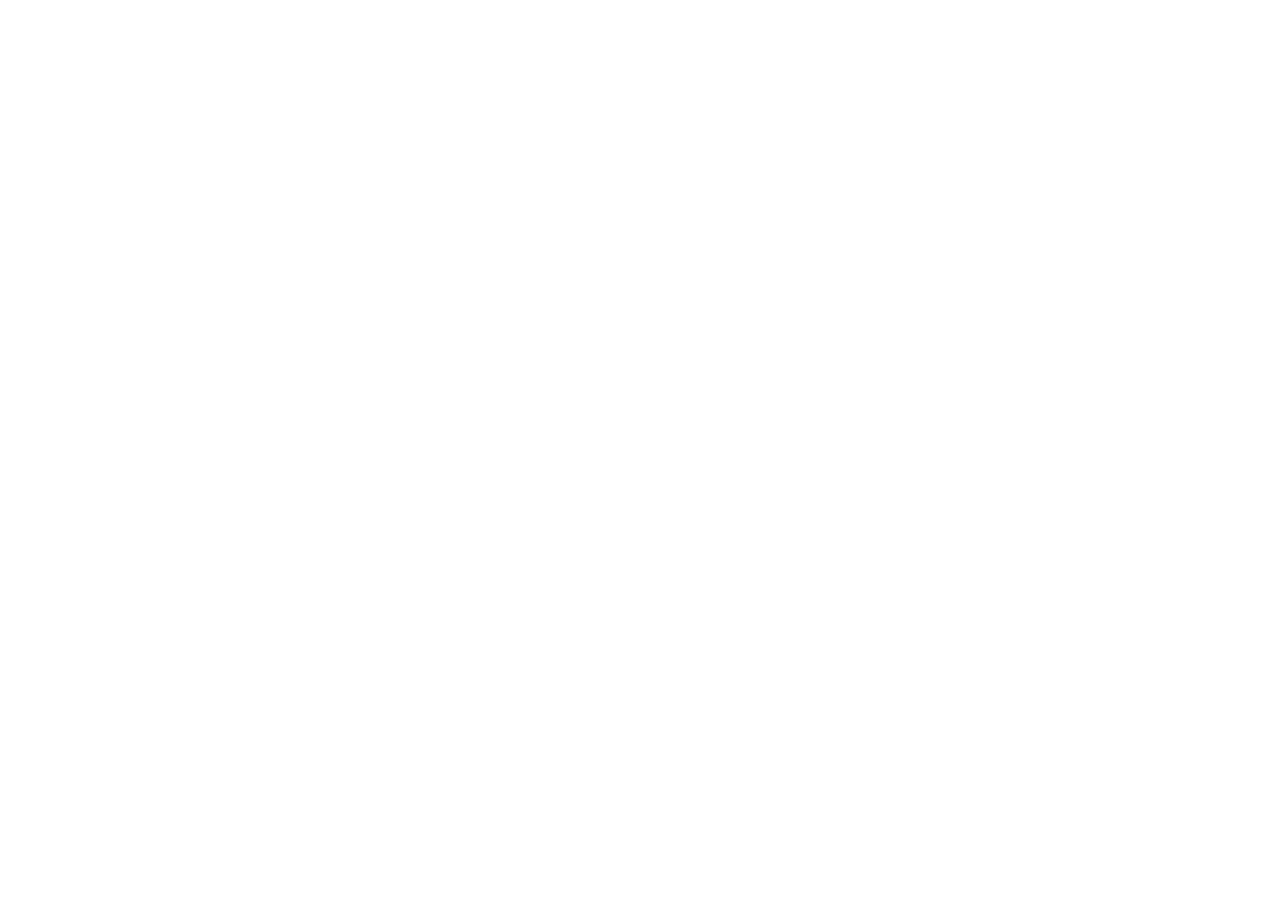
==== Calculator/index.html @ 7d01bcc4 "Added some extra feature Like Facebook Like button" ====
<!DOCTYPE html>
<html lang="en">
<head>
    <meta charset="UTF-8">
    <meta name="viewport" content="width=device-width, initial-scale=1.0">
    <title>Document</title>
    <link rel="stylesheet" href="style.css">
</head>
<body>
    <script src="script.js"></script>
</body>
</html>
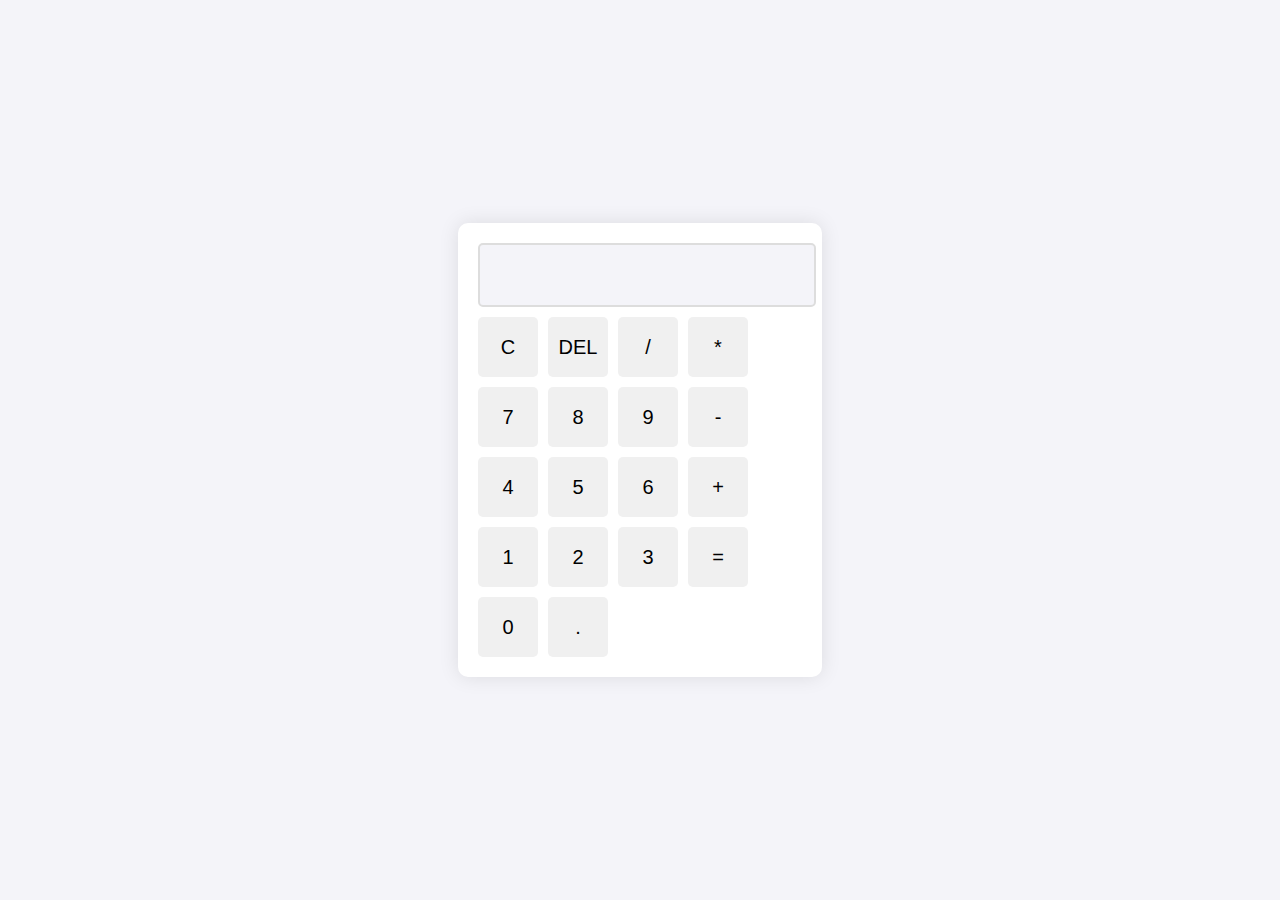
==== commit eaf0e2b4: "Add a Calculator Practice" ====
--- a/Calculator/index.html
+++ b/Calculator/index.html
@@ -3,10 +3,39 @@
 <head>
     <meta charset="UTF-8">
     <meta name="viewport" content="width=device-width, initial-scale=1.0">
-    <title>Document</title>
+    <title>Simple Calculator</title>
     <link rel="stylesheet" href="style.css">
 </head>
 <body>
+    <div class="calculator">
+        <input type="text" id="result" disabled />
+
+        <div class="buttons">
+            <button onclick="clearDisplay()">C</button>
+            <button onclick="deleteLast()">DEL</button>
+            <button onclick="appendToDisplay('/')">/</button>
+            <button onclick="appendToDisplay('*')">*</button>
+
+            <button onclick="appendToDisplay('7')">7</button>
+            <button onclick="appendToDisplay('8')">8</button>
+            <button onclick="appendToDisplay('9')">9</button>
+            <button onclick="appendToDisplay('-')">-</button>
+
+            <button onclick="appendToDisplay('4')">4</button>
+            <button onclick="appendToDisplay('5')">5</button>
+            <button onclick="appendToDisplay('6')">6</button>
+            <button onclick="appendToDisplay('+')">+</button>
+
+            <button onclick="appendToDisplay('1')">1</button>
+            <button onclick="appendToDisplay('2')">2</button>
+            <button onclick="appendToDisplay('3')">3</button>
+            <button onclick="calculate()">=</button>
+
+            <button onclick="appendToDisplay('0')">0</button>
+            <button onclick="appendToDisplay('.')">.</button>
+        </div>
+    </div>
+
     <script src="script.js"></script>
 </body>
-</html>+</html>
--- a/Calculator/style.css
+++ b/Calculator/style.css
@@ -0,0 +1,54 @@
+body {
+    font-family: Arial, sans-serif;
+    display: flex;
+    justify-content: center;
+    align-items: center;
+    height: 100vh;
+    margin: 0;
+    background-color: #f4f4f9;
+}
+
+.calculator {
+    display: inline-block;
+    padding: 20px;
+    background-color: white;
+    border-radius: 10px;
+    box-shadow: 0px 0px 20px rgba(0, 0, 0, 0.1);
+}
+
+#result {
+    width: 100%;
+    height: 50px;
+    text-align: right;
+    margin-bottom: 10px;
+    font-size: 24px;
+    padding: 5px;
+    border: 2px solid #ddd;
+    border-radius: 5px;
+    background-color: #f4f4f9;
+}
+
+.buttons {
+    display: grid;
+    grid-template-columns: repeat(4, 60px);
+    gap: 10px;
+}
+
+button {
+    width: 60px;
+    height: 60px;
+    font-size: 20px;
+    background-color: #f0f0f0;
+    border: none;
+    border-radius: 5px;
+    cursor: pointer;
+    transition: background-color 0.2s ease;
+}
+
+button:hover {
+    background-color: #d9d9d9;
+}
+
+button:active {
+    background-color: #bbb;
+}
